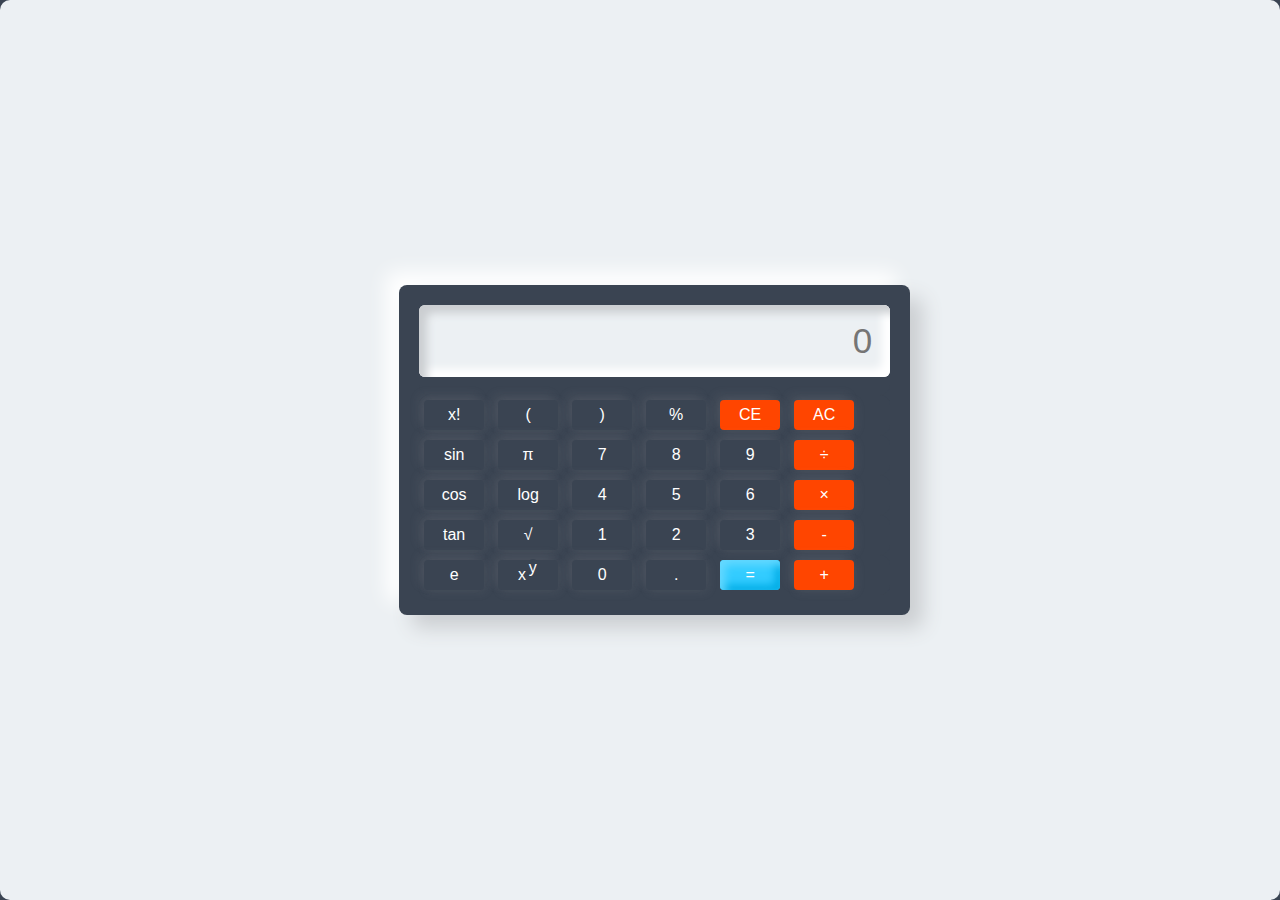
==== calc/index.html @ 01c62431 "Add files via upload" ====
<!DOCTYPE html>
<html lang="en">
  <head>
    <meta charset="UTF-8" />
    <meta name="viewport" content="width=device-width, initial-scale=1.0" />
    <title>Scientific Calculator</title>
    <link rel="stylesheet" href="new.css" />
    <link
      rel="icon"
      href="I:\TEJA-work-school\calc\icon.jpg"
      type="image/x-icon"
    />
  </head>
  <body>
    <div class="container">
      <div class="display">
        <input id="screen" type="text" placeholder="0" />
      </div>

      <div class="btns">
        <div class="row">
          <button onclick="fact()">x!</button>
          <button class="btn">(</button>
          <button class="btn">)</button>
          <button class="btn">%</button>
          <button id="ce" onclick="backspc()">CE</button>
          <button id="ac" onclick="screen.value=''">AC</button>
        </div>

        <div class="row">
          <button onclick="sin()">sin</button>
          <button onclick="pi()">π</button>
          <button class="btn">7</button>
          <button class="btn">8</button>
          <button class="btn">9</button>
          <button id="sy" class="btn">÷</button>
        </div>

        <div class="row">
          <button onclick="cos()">cos</button>
          <button onclick="log()">log</button>
          <button class="btn">4</button>
          <button class="btn">5</button>
          <button class="btn">6</button>
          <button id="sy" class="btn">×</button>
        </div>

        <div class="row">
          <button onclick="tan()">tan</button>
          <button onclick="sqrt()">√</button>
          <button class="btn">1</button>
          <button class="btn">2</button>
          <button class="btn">3</button>
          <button id="sy" class="btn">-</button>
        </div>

        <div class="row">
          <button onclick="e()">e</button>
          <button onclick="power()">
            x
            <span style="position: relative; bottom: 0.4em; right: 0.1em"
              >y</span
            >
          </button>
          <button class="btn">0</button>
          <button class="btn">.</button>
          <button id="eval" onclick="evaluateExpression()">=</button>
          <button id="sy" class="btn">+</button>
        </div>
      </div>
    </div>
  </body>
  <script>
    var screen = document.querySelector("#screen");
    var btn = document.querySelectorAll(".btn");

    for (item of btn) {
      item.addEventListener("click", (e) => {
        btntext = e.target.innerText;

        if (btntext == "×") {
          btntext = "*";
        }

        if (btntext == "÷") {
          btntext = "/";
        }

        screen.value += btntext;
      });
    }

    function sin() {
      const screen = document.getElementById("screen");
      let value = parseFloat(screen.value);

      if (isNaN(value)) {
        screen.value = "Error";
        return;
      }
      const degree = (value * Math.PI) / 180;
      screen.value = Math.sin(degree).toFixed(3);
    }

    function cos() {
      const screen = document.getElementById("screen");
      let value = parseFloat(screen.value);

      if (isNaN(value)) {
        screen.value = "Error";
        return;
      }
      const degree = (value * Math.PI) / 180;
      screen.value = Math.cos(degree).toFixed(3);
    }

    function tan() {
      const screen = document.getElementById("screen");
      let value = parseFloat(screen.value);

      if (isNaN(value)) {
        screen.value = "Error";
        return;
      }
      const degree = (value * Math.PI) / 180;
      screen.value = Math.tan(degree).toFixed(3);
    }

    function power() {
      const screen = document.getElementById("screen");
      let expression = screen.value.trim();
      const powerPattern = /^(\d+(\.\d+)?)\^(\d+(\.\d+)?)$/;
      const match = expression.match(powerPattern);

      if (match) {
        const x = parseFloat(match[1]);
        const y = parseFloat(match[3]);

        screen.value = Math.pow(x, y);
      } else {
        screen.value = "Error";
      }
    }

    function sqrt() {
      screen.value = Math.sqrt(screen.value, 2);
    }

    function log() {
      const screen = document.getElementById("screen");
      let value = parseFloat(screen.value);

      if (isNaN(value) || value <= 0) {
        screen.value = "Error";
        return;
      }

      const result = Math.log10(value);

      screen.value = result.toFixed(5);
    }

    function pi() {
      const screen = document.getElementById("screen");
      screen.value *= Math.PI.toFixed(10);
      let expression = screen.value.trim();
      const powerPattern = /^(\d+(\.\d+)?)\pi(\d+(\.\d+)?)$/;
    }

    function e() {
      screen.value *= 2.71828182846;
      let expression = screen.value.trim();
      const powerPattern = /e(\d+(\.\d+)?)\e(\d+(\.\d+)?)$/;
    }

    function power() {
      const screen = document.getElementById("screen");
      screen.value += "^";
    }

    function fact() {
      const screen = document.getElementById("screen");
      screen.value += "!";
    }

    function factorial(n) {
      if (n === 0 || n === 1) return 1;
      let result = 1;
      for (let i = 2; i <= n; i++) {
        result *= i;
      }
      return result;
    }

    function backspc() {
      screen.value = screen.value.substr(0, screen.value.length - 1);
    }

    function evaluateExpression() {
      const screen = document.getElementById("screen");
      let expression = screen.value;

      expression = expression.replace(/(\d+)!/g, (match, num) => {
        return factorial(parseInt(num));
      });

      const invalidPatterns = /[\+\-\*\/]{2,}|[^\d\+\-\*\%\/\(\)\.\^]/g;
      if (!expression || invalidPatterns.test(expression)) {
        screen.value = "Error";
        return;
      }
      expression = expression.replace(/\^/g, "**");
      try {
        screen.value = eval(expression);
      } catch (error) {
        screen.value = "Error";
      }
    }
  </script>
</html>
---- calc/new.css ----
* {
  background-color: #3a4452;
  border-radius: 10px;
}

body {
  padding: 0;
  margin: 0;
  display: flex;
  justify-content: center;
  align-items: center;
  min-height: 100vh;
  user-select: none;
  background: #ecf0f3;
}

.container {
  margin-left: 1.8em;
  padding: 20px;
  border-radius: 8px;
  box-shadow: 13px 13px 20px #cbced1, -13px -13px 20px #ffffff;
}

.content {
  width: 100%;
  margin-top: 1.7em;
  display: flex;
  justify-content: center;
  align-items: center;
  flex-direction: column;
}

.row button {
  width: 60px;
  height: 30px;
  font-size: 16px;
  border: none;
  outline: none;
  margin: 5px;
  border-radius: 4px;
  transition: 0.1s;
  box-shadow: -5px -5px 11px rgba(185, 180, 180, 0.1),
    2px 2px 11px rgba(177, 175, 175, 0.1);
  color: white;
}

.row button:hover {
  box-shadow: inset 5px 5px 8px rgba(16, 16, 16, 0.1),
    inset -5px -5px 8px rgb(94, 92, 92);
}

.display #screen {
  margin-bottom: 0.5em;
  width: auto;
  height: 70px;
  font-size: 35px;
  outline: none;
  border: none;
  text-align: right;
  padding-right: 0.5em;
  background: #ecf0f3;
  border-radius: 6px;
  box-shadow: inset 8px 8px 8px #cbced1, inset -8px -8px 8px #ffffff;
}

#eval {
  background: #33ccff;
  color: #fff;
  box-shadow: inset 5px 5px 8px #66d9ff, inset -5px -5px 8px #00ace6;
}

#eval:hover {
  box-shadow: inset 5px 5px 8px #00ace6, inset -5px -5px 8px #00ace6;
}

#ac {
  background: orangered;
  color: #fff;
}

#ac:hover {
  box-shadow: inset 5px 5px 8px rgb(200, 70, 4),
    inset -5px -5px 8px rgb(248, 69, 4);
}

#ce {
  background: orangered;
  color: #fff;
}

#ce:hover {
  box-shadow: inset 5px 5px 8px rgb(200, 70, 4),
    inset -5px -5px 8px rgb(248, 69, 4);
}

#sy {
  background: orangered;
  color: #fff;
}

#sy:hover {
  box-shadow: inset 5px 5px 8px rgb(200, 70, 4),
    inset -5px -5px 8px rgb(248, 69, 4);
}
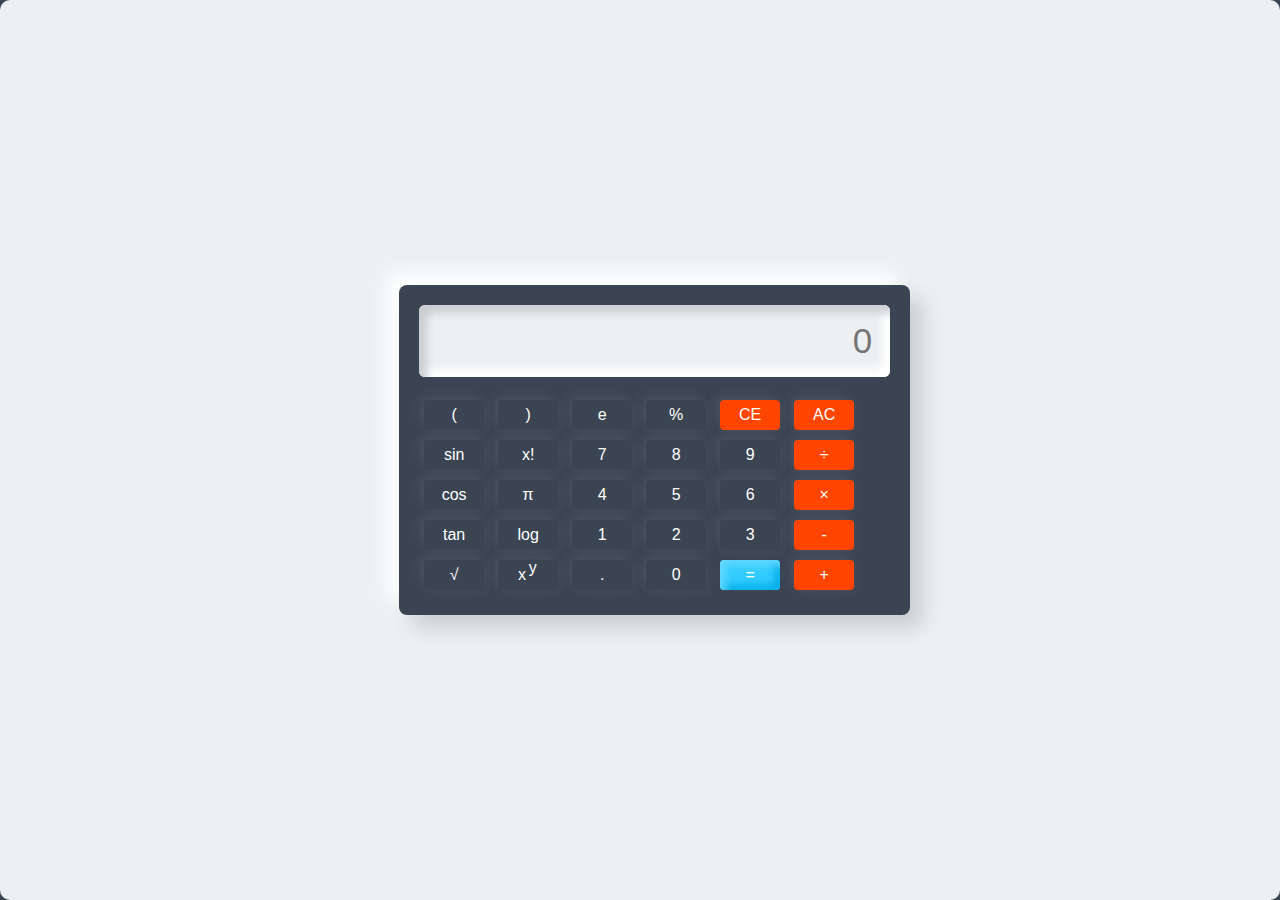
==== commit de5f3c89: "Add files via upload" ====
--- a/calc/index.html
+++ b/calc/index.html
@@ -6,10 +6,10 @@
     <title>Scientific Calculator</title>
     <link rel="stylesheet" href="new.css" />
     <link
-      rel="icon"
-      href="I:\TEJA-work-school\calc\icon.jpg"
-      type="image/x-icon"
-    />
+    rel="icon"
+    href="I:\TEJA-work-school\calc\Image.avif"
+    type="image/x-icon"
+  />
   </head>
   <body>
     <div class="container">
@@ -19,9 +19,9 @@
 
       <div class="btns">
         <div class="row">
-          <button onclick="fact()">x!</button>
           <button class="btn">(</button>
           <button class="btn">)</button>
+          <button class="btn" onclick="e()">e</button>
           <button class="btn">%</button>
           <button id="ce" onclick="backspc()">CE</button>
           <button id="ac" onclick="screen.value=''">AC</button>
@@ -29,7 +29,7 @@
 
         <div class="row">
           <button onclick="sin()">sin</button>
-          <button onclick="pi()">π</button>
+          <button onclick="fact()">x!</button>
           <button class="btn">7</button>
           <button class="btn">8</button>
           <button class="btn">9</button>
@@ -38,7 +38,7 @@
 
         <div class="row">
           <button onclick="cos()">cos</button>
-          <button onclick="log()">log</button>
+          <button onclick="pi()">π</button>
           <button class="btn">4</button>
           <button class="btn">5</button>
           <button class="btn">6</button>
@@ -47,7 +47,7 @@
 
         <div class="row">
           <button onclick="tan()">tan</button>
-          <button onclick="sqrt()">√</button>
+          <button onclick="log()">log</button>
           <button class="btn">1</button>
           <button class="btn">2</button>
           <button class="btn">3</button>
@@ -55,15 +55,15 @@
         </div>
 
         <div class="row">
-          <button onclick="e()">e</button>
+          <button onclick="sqrt()">√</button>
           <button onclick="power()">
             x
             <span style="position: relative; bottom: 0.4em; right: 0.1em"
               >y</span
             >
           </button>
+          <button class="btn">.</button>
           <button class="btn">0</button>
-          <button class="btn">.</button>
           <button id="eval" onclick="evaluateExpression()">=</button>
           <button id="sy" class="btn">+</button>
         </div>
@@ -143,8 +143,23 @@
     }
 
     function sqrt() {
-      screen.value = Math.sqrt(screen.value, 2);
-    }
+    const screen = document.getElementById("screen");
+    let expression = screen.value.trim();
+    let value = parseFloat(screen.value);
+
+    if (isNaN(value)) {
+        screen.value = "Error";
+        return;
+    }
+
+    if (value < 0) {
+        screen.value = "Error";
+        return;
+    }
+    const result = Math.sqrt(value);
+    screen.value = result.toFixed(5);
+}
+
 
     function log() {
       const screen = document.getElementById("screen");
@@ -170,17 +185,28 @@
     function e() {
       screen.value *= 2.71828182846;
       let expression = screen.value.trim();
-      const powerPattern = /e(\d+(\.\d+)?)\e(\d+(\.\d+)?)$/;
+      if (isNaN(value) || value <= 0) {
+        screen.value = "Error";
+        return;
+      }
     }
 
     function power() {
       const screen = document.getElementById("screen");
       screen.value += "^";
+      if (isNaN(value)) {
+        screen.value = "Error";
+        return;
+      }
     }
 
     function fact() {
       const screen = document.getElementById("screen");
       screen.value += "!";
+      if (isNaN(value) ) {
+        screen.value = "Error";
+        return;
+      }
     }
 
     function factorial(n) {
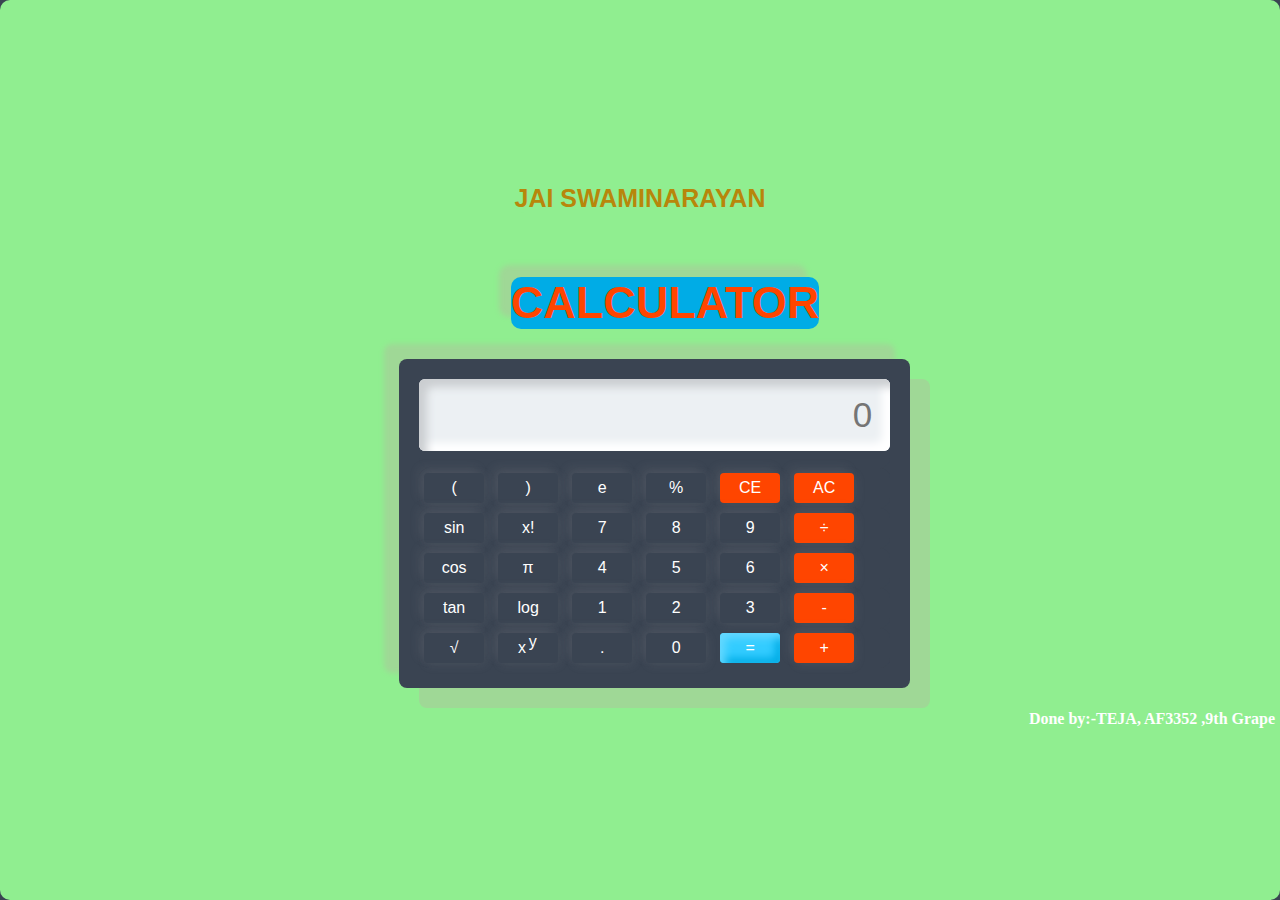
==== commit fd737c88: "Add files via upload" ====
--- a/calc/index.html
+++ b/calc/index.html
@@ -5,13 +5,10 @@
     <meta name="viewport" content="width=device-width, initial-scale=1.0" />
     <title>Scientific Calculator</title>
     <link rel="stylesheet" href="new.css" />
-    <link
-    rel="icon"
-    href="I:\TEJA-work-school\calc\Image.avif"
-    type="image/x-icon"
-  />
   </head>
   <body>
+    <h4 class="slide" >JAI SWAMINARAYAN</h4>
+    <h1 class="h1">CALCULATOR</h1>
     <div class="container">
       <div class="display">
         <input id="screen" type="text" placeholder="0" />
@@ -69,6 +66,7 @@
         </div>
       </div>
     </div>
+    <h4 class="h4" >Done by:-TEJA, AF3352 ,9th Grape</h4>
   </body>
   <script>
     var screen = document.querySelector("#screen");
@@ -143,23 +141,22 @@
     }
 
     function sqrt() {
-    const screen = document.getElementById("screen");
-    let expression = screen.value.trim();
-    let value = parseFloat(screen.value);
-
-    if (isNaN(value)) {
-        screen.value = "Error";
-        return;
-    }
-
-    if (value < 0) {
-        screen.value = "Error";
-        return;
-    }
-    const result = Math.sqrt(value);
-    screen.value = result.toFixed(5);
-}
-
+      const screen = document.getElementById("screen");
+      let expression = screen.value.trim();
+      let value = parseFloat(screen.value);
+
+      if (isNaN(value)) {
+        screen.value = "Error";
+        return;
+      }
+
+      if (value < 0) {
+        screen.value = "Error";
+        return;
+      }
+      const result = Math.sqrt(value);
+      screen.value = result.toFixed(5);
+    }
 
     function log() {
       const screen = document.getElementById("screen");
@@ -203,7 +200,7 @@
     function fact() {
       const screen = document.getElementById("screen");
       screen.value += "!";
-      if (isNaN(value) ) {
+      if (isNaN(value)) {
         screen.value = "Error";
         return;
       }
--- a/calc/new.css
+++ b/calc/new.css
@@ -1,6 +1,33 @@
 * {
   background-color: #3a4452;
   border-radius: 10px;
+}
+
+.h1{
+  background-color: #00ace6;
+  color: orangered;
+  font-size: 45px;
+  margin-left: 50px;
+  box-shadow: -12px -12px 5px #9fd896;
+  font-family: 'Gill Sans', 'Gill Sans MT', Calibri, 'Trebuchet MS', sans-serif;
+}
+
+.slide{
+  animation-name: slideRight;
+  animation-duration: 6s;
+  background-color: lightgreen;
+  animation-iteration-count: infinite;
+  color: darkgoldenrod;
+  font-family: 'Gill Sans', 'Gill Sans MT', Calibri, 'Trebuchet MS', sans-serif;
+  font-size: 25px;
+}
+@keyframes slideRight{
+  from{
+    margin-left:80% ;
+    ;}
+    to{
+      margin-right: 80%;
+    }
 }
 
 body {
@@ -11,14 +38,15 @@
   align-items: center;
   min-height: 100vh;
   user-select: none;
-  background: #ecf0f3;
+  background: lightgreen;
+  flex-direction: column;
 }
 
 .container {
   margin-left: 1.8em;
   padding: 20px;
   border-radius: 8px;
-  box-shadow: 13px 13px 20px #cbced1, -13px -13px 20px #ffffff;
+  box-shadow: 20px 20px 0px #9fd896, -15px -15px 5px #9fd896;
 }
 
 .content {
@@ -102,3 +130,8 @@
   box-shadow: inset 5px 5px 8px rgb(200, 70, 4),
     inset -5px -5px 8px rgb(248, 69, 4);
 }
+.h4{
+  color: #ffffff;
+  margin-left: 80%;
+  background-color: lightgreen;
+}
